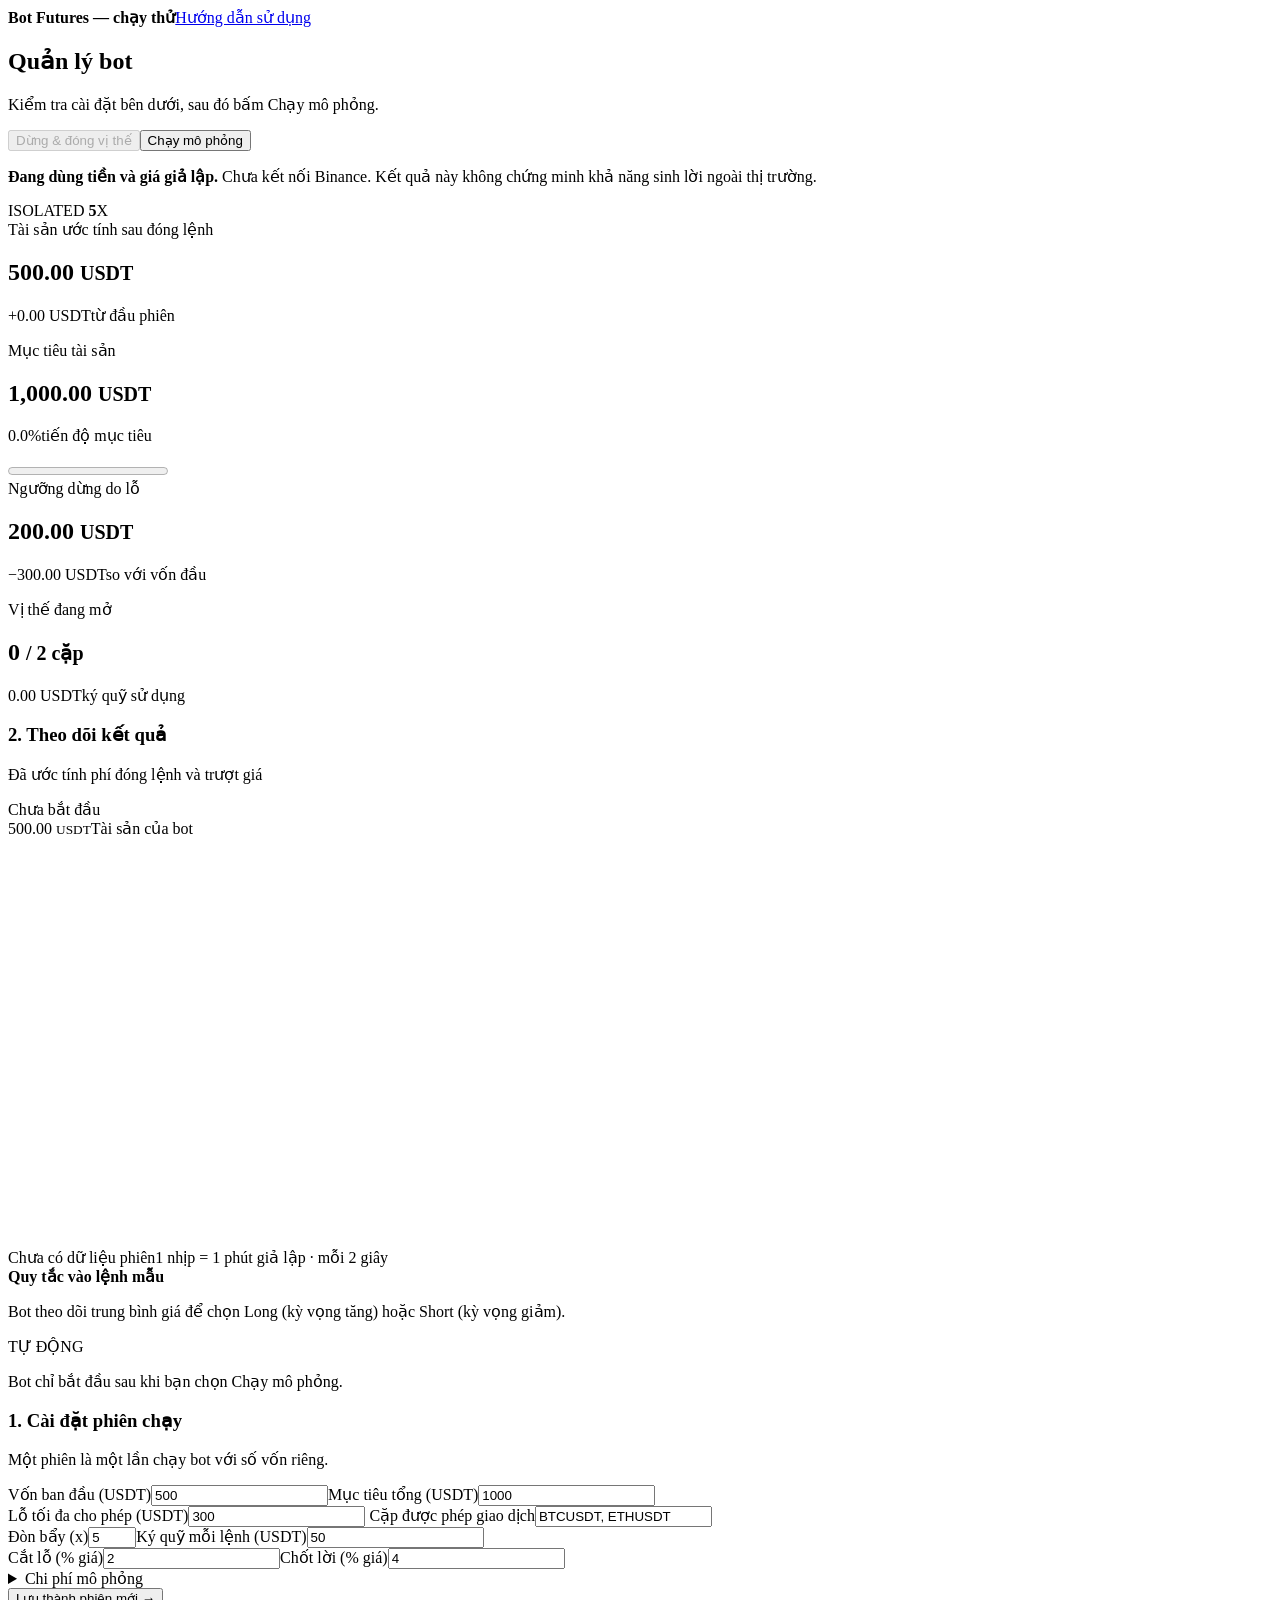
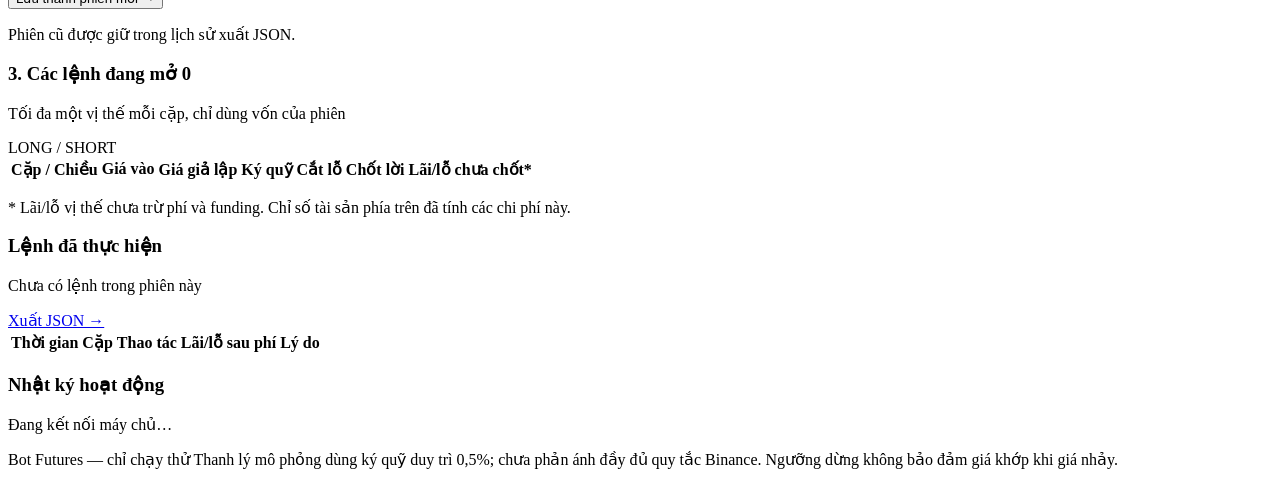
==== bot/static/index.html @ 4ffc8c5c "Add configurable Futures simulator and Windows launcher" ====
<!doctype html>
<html lang="vi">
<head><meta charset="UTF-8"><meta name="viewport" content="width=device-width, initial-scale=1"><title>TradePilot · Futures Lab</title><link rel="stylesheet" href="/static/style.css"><script src="/static/app.js" defer></script></head>
<body>
<main id="overview">
  <header><strong>Bot Futures — chạy thử</strong><a href="/static/huong-dan.html" target="_blank" rel="noopener">Hướng dẫn sử dụng</a></header>
  <section class="page-heading"><div><h1>Quản lý bot</h1><p class="subtitle">Kiểm tra cài đặt bên dưới, sau đó bấm Chạy mô phỏng.</p></div><div class="actions"><button id="stop" class="button danger" disabled>Dừng & đóng vị thế</button><button id="start" class="button primary">Chạy mô phỏng</button></div></section>
  <div class="notice"><p><strong>Đang dùng tiền và giá giả lập.</strong> Chưa kết nối Binance. Kết quả này không chứng minh khả năng sinh lời ngoài thị trường.</p><span class="notice-tag">ISOLATED <b id="leverage-tag">5</b>X</span></div>
  <div id="error" role="alert" class="error" hidden></div>
  <section class="metrics" aria-label="Tổng quan tài sản">
    <article class="metric"><div class="metric-label">Tài sản ước tính sau đóng lệnh </div><h2><span id="equity">500.00</span> <small>USDT</small></h2><p><span id="pnl" class="neutral">+0.00 USDT</span><span>từ đầu phiên</span></p></article>
    <article class="metric"><div class="metric-label">Mục tiêu tài sản </div><h2><span id="target">1,000.00</span> <small>USDT</small></h2><p><span id="progress-text">0.0%</span><span>tiến độ mục tiêu</span></p><progress id="progress" value="0" max="100" aria-label="Tiến độ mục tiêu"></progress></article>
    <article class="metric"><div class="metric-label">Ngưỡng dừng do lỗ </div><h2><span id="floor">200.00</span> <small>USDT</small></h2><p><span class="orange" id="max-loss">−300.00 USDT</span><span>so với vốn đầu</span></p></article>
    <article class="metric"><div class="metric-label">Vị thế đang mở </div><h2><span id="position-count">0</span> <small id="position-limit">/ 2 cặp</small></h2><p><span id="used-margin">0.00 USDT</span><span>ký quỹ sử dụng</span></p></article>
  </section>
  <div class="work-grid">
    <section class="panel chart-panel"><div class="panel-heading"><div><h3>2. Theo dõi kết quả</h3><p>Đã ước tính phí đóng lệnh và trượt giá</p></div><span id="status" class="tag">Chưa bắt đầu</span></div>
      <div class="chart-top"><span id="chart-equity">500.00 <small>USDT</small></span><span class="legend"><i></i>Tài sản của bot</span></div>
      <svg id="chart" viewBox="0 0 700 225" role="img" aria-label="Biểu đồ tài sản mô phỏng"></svg>
      <div class="chart-footer"><span id="tick-label">Chưa có dữ liệu phiên</span><span>1 nhịp = 1 phút giả lập · mỗi 2 giây</span></div>
      <div class="strategy"><div><strong>Quy tắc vào lệnh mẫu</strong><p>Bot theo dõi trung bình giá để chọn Long (kỳ vọng tăng) hoặc Short (kỳ vọng giảm).</p></div><span class="tag">TỰ ĐỘNG</span></div>
      <p class="micro" id="reason">Bot chỉ bắt đầu sau khi bạn chọn Chạy mô phỏng.</p>
    </section>
    <section class="panel config-panel" id="configuration"><div class="panel-heading"><div><h3>1. Cài đặt phiên chạy</h3><p>Một phiên là một lần chạy bot với số vốn riêng.</p></div></div>
      <form id="config-form">
        <div class="form-row"><label>Vốn ban đầu (USDT)<input name="capital" type="number" min="0.01" step="any" value="500" required></label><label>Mục tiêu tổng (USDT)<input name="target" type="number" min="0.01" step="any" value="1000" required></label></div>
        <label>Lỗ tối đa cho phép (USDT)<input name="max_loss" type="number" min="0.01" step="any" value="300" required></label>
        <label>Cặp được phép giao dịch<input name="symbols" value="BTCUSDT, ETHUSDT" required spellcheck="false"></label>
        <div class="form-row"><label>Đòn bẩy (x)<input name="leverage" type="number" min="1" max="20" step="1" value="5" required></label><label>Ký quỹ mỗi lệnh (USDT)<input name="order_budget" type="number" min="0.01" step="any" value="50" required></label></div>
        <div class="form-row"><label>Cắt lỗ (% giá)<input name="stop_loss_pct" type="number" min="0.01" max="50" step="any" value="2" required></label><label>Chốt lời (% giá)<input name="take_profit_pct" type="number" min="0.01" max="100" step="any" value="4" required></label></div>
        <details><summary>Chi phí mô phỏng</summary><div class="form-row"><label>Phí mỗi chiều (bps)<input name="fee_bps" type="number" min="0" max="100" step="any" value="5" required></label><label>Trượt giá (bps)<input name="slippage_bps" type="number" min="0" max="100" step="any" value="5" required></label></div><label>Funding mỗi 8 giờ giả lập (bps)<input name="funding_bps" type="number" min="-100" max="100" step="any" value="1" required></label><p class="micro">1 bps = 0,01%. Funding dương: Long trả, Short nhận. Đây là giả định kiểm thử.</p></details>
        <button class="button secondary" type="submit" id="save">Lưu thành phiên mới <span>→</span></button><p class="micro" id="config-help">Phiên cũ được giữ trong lịch sử xuất JSON.</p>
      </form>
    </section>
  </div>
  <section id="positions" class="panel positions-panel"><div class="panel-heading"><div><h3>3. Các lệnh đang mở <span class="count" id="open-count">0</span></h3><p>Tối đa một vị thế mỗi cặp, chỉ dùng vốn của phiên</p></div><span class="tag">LONG / SHORT</span></div><div class="table-scroll"><table><thead><tr><th>Cặp / Chiều</th><th>Giá vào</th><th>Giá giả lập</th><th>Ký quỹ</th><th>Cắt lỗ</th><th>Chốt lời</th><th>Lãi/lỗ chưa chốt*</th></tr></thead><tbody id="position-rows"></tbody></table></div><p class="micro table-note">* Lãi/lỗ vị thế chưa trừ phí và funding. Chỉ số tài sản phía trên đã tính các chi phí này.</p></section>
  <div class="bottom-grid"><section class="panel"><div class="panel-heading"><div><h3>Lệnh đã thực hiện</h3><p id="trade-count">Chưa có lệnh trong phiên này</p></div><a class="text-link" href="/api/export" download>Xuất JSON →</a></div><div class="table-scroll"><table><thead><tr><th>Thời gian</th><th>Cặp</th><th>Thao tác</th><th>Lãi/lỗ sau phí</th><th>Lý do</th></tr></thead><tbody id="trade-rows"></tbody></table></div></section><section class="panel"><div class="panel-heading"><div><h3>Nhật ký hoạt động</h3><p id="connection">Đang kết nối máy chủ…</p></div><span class="status-dot"></span></div><div id="events" class="events"></div></section></div>
  <footer>Bot Futures — chỉ chạy thử <span>Thanh lý mô phỏng dùng ký quỹ duy trì 0,5%; chưa phản ánh đầy đủ quy tắc Binance. Ngưỡng dừng không bảo đảm giá khớp khi giá nhảy.</span></footer>
</main>
</body></html>
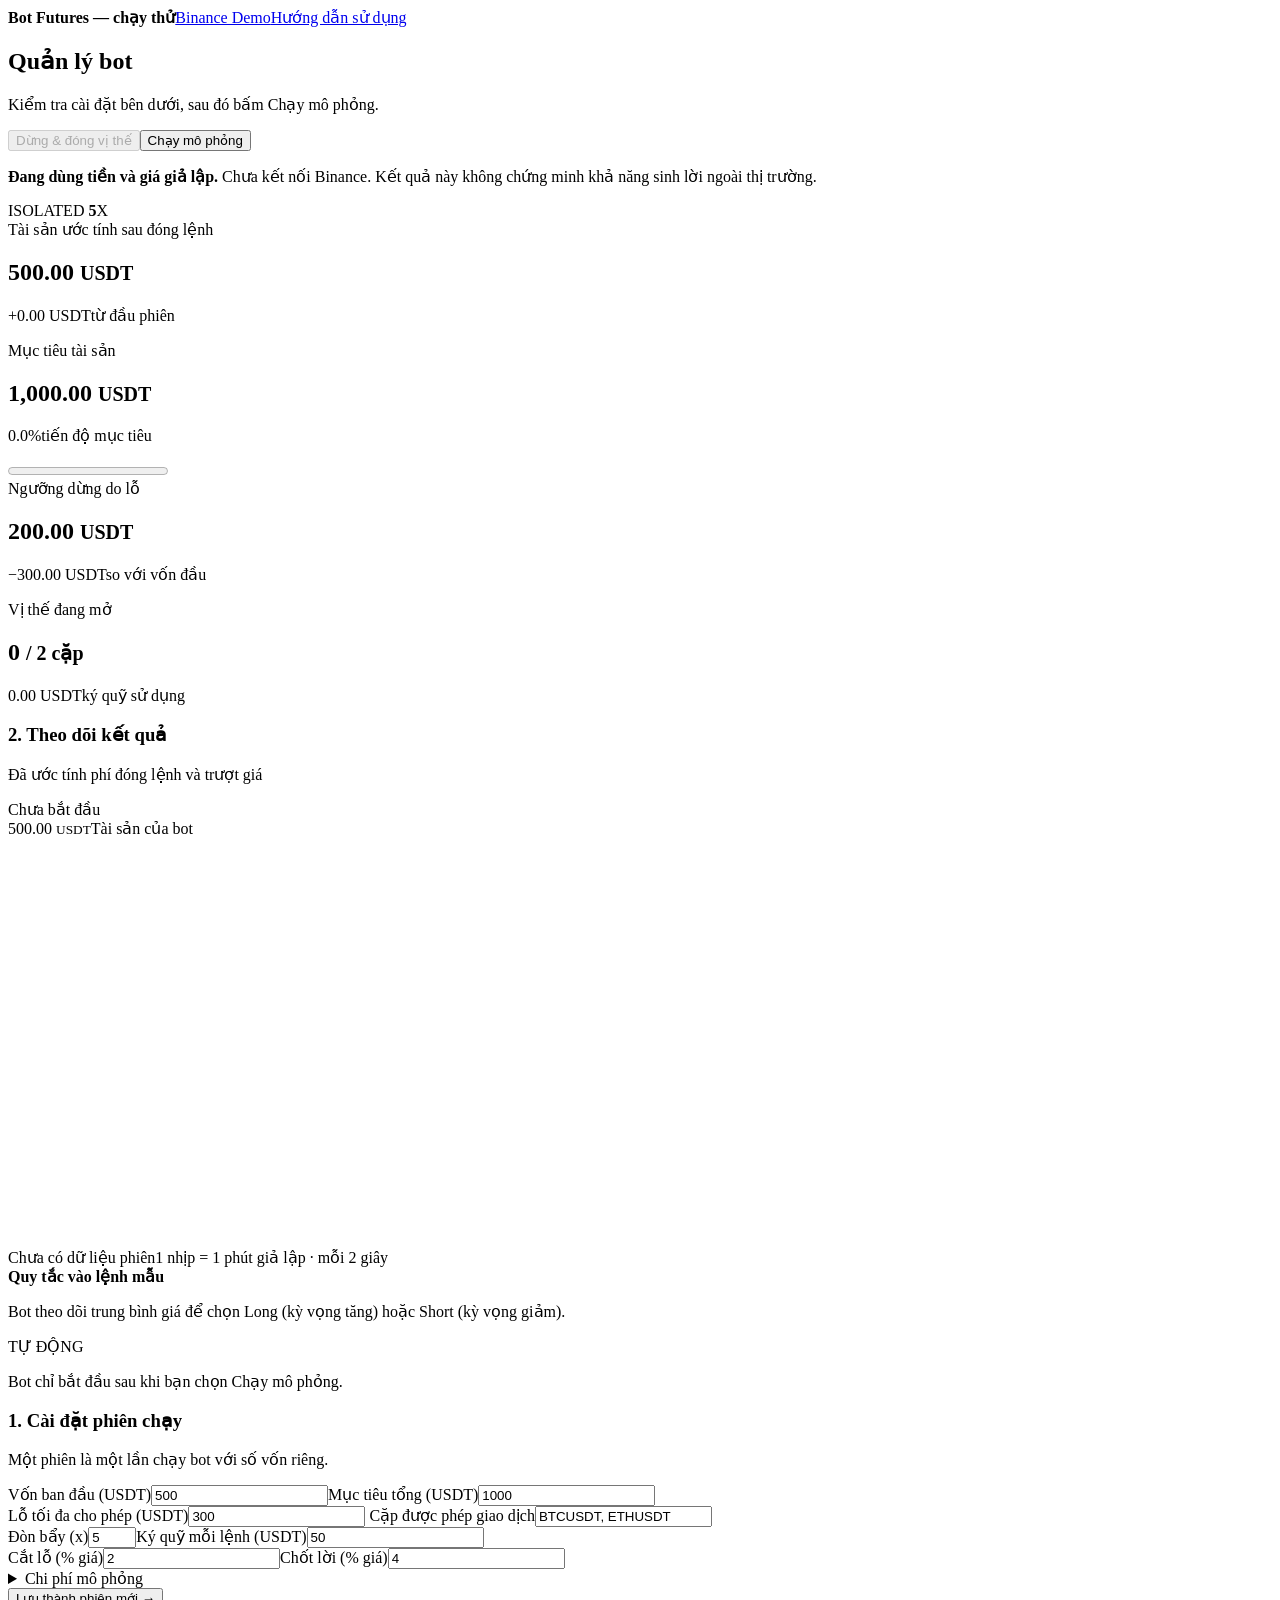
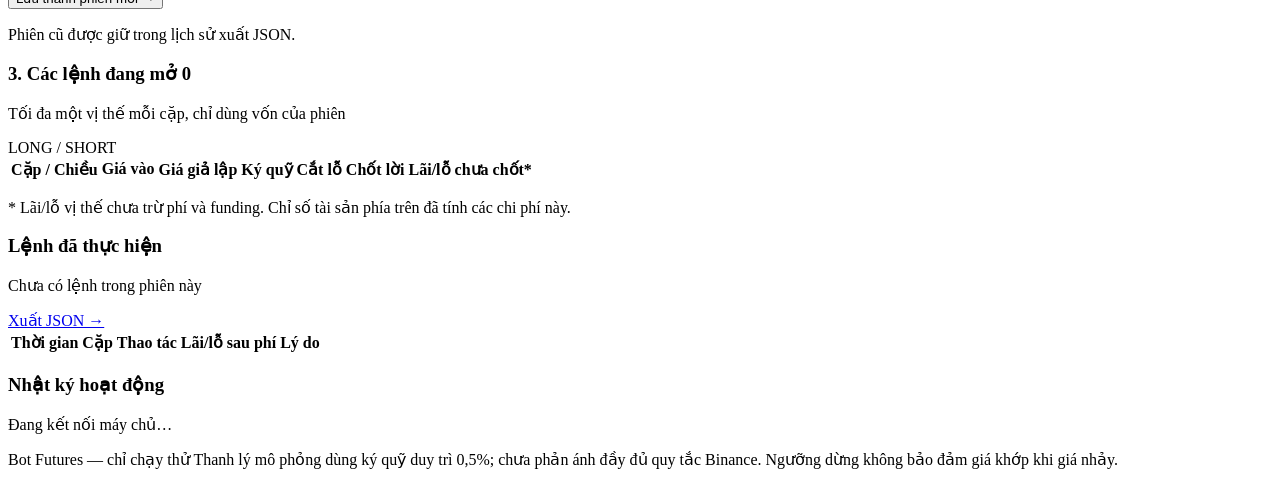
==== commit f7d9b5eb: "Add Binance Futures Demo connection and protected order workflow" ====
--- a/bot/static/index.html
+++ b/bot/static/index.html
@@ -3,7 +3,7 @@
 <head><meta charset="UTF-8"><meta name="viewport" content="width=device-width, initial-scale=1"><title>TradePilot · Futures Lab</title><link rel="stylesheet" href="/static/style.css"><script src="/static/app.js" defer></script></head>
 <body>
 <main id="overview">
-  <header><strong>Bot Futures — chạy thử</strong><a href="/static/huong-dan.html" target="_blank" rel="noopener">Hướng dẫn sử dụng</a></header>
+  <header><strong>Bot Futures — chạy thử</strong><a href="/demo">Binance Demo</a><a href="/static/huong-dan.html" target="_blank" rel="noopener">Hướng dẫn sử dụng</a></header>
   <section class="page-heading"><div><h1>Quản lý bot</h1><p class="subtitle">Kiểm tra cài đặt bên dưới, sau đó bấm Chạy mô phỏng.</p></div><div class="actions"><button id="stop" class="button danger" disabled>Dừng & đóng vị thế</button><button id="start" class="button primary">Chạy mô phỏng</button></div></section>
   <div class="notice"><p><strong>Đang dùng tiền và giá giả lập.</strong> Chưa kết nối Binance. Kết quả này không chứng minh khả năng sinh lời ngoài thị trường.</p><span class="notice-tag">ISOLATED <b id="leverage-tag">5</b>X</span></div>
   <div id="error" role="alert" class="error" hidden></div>
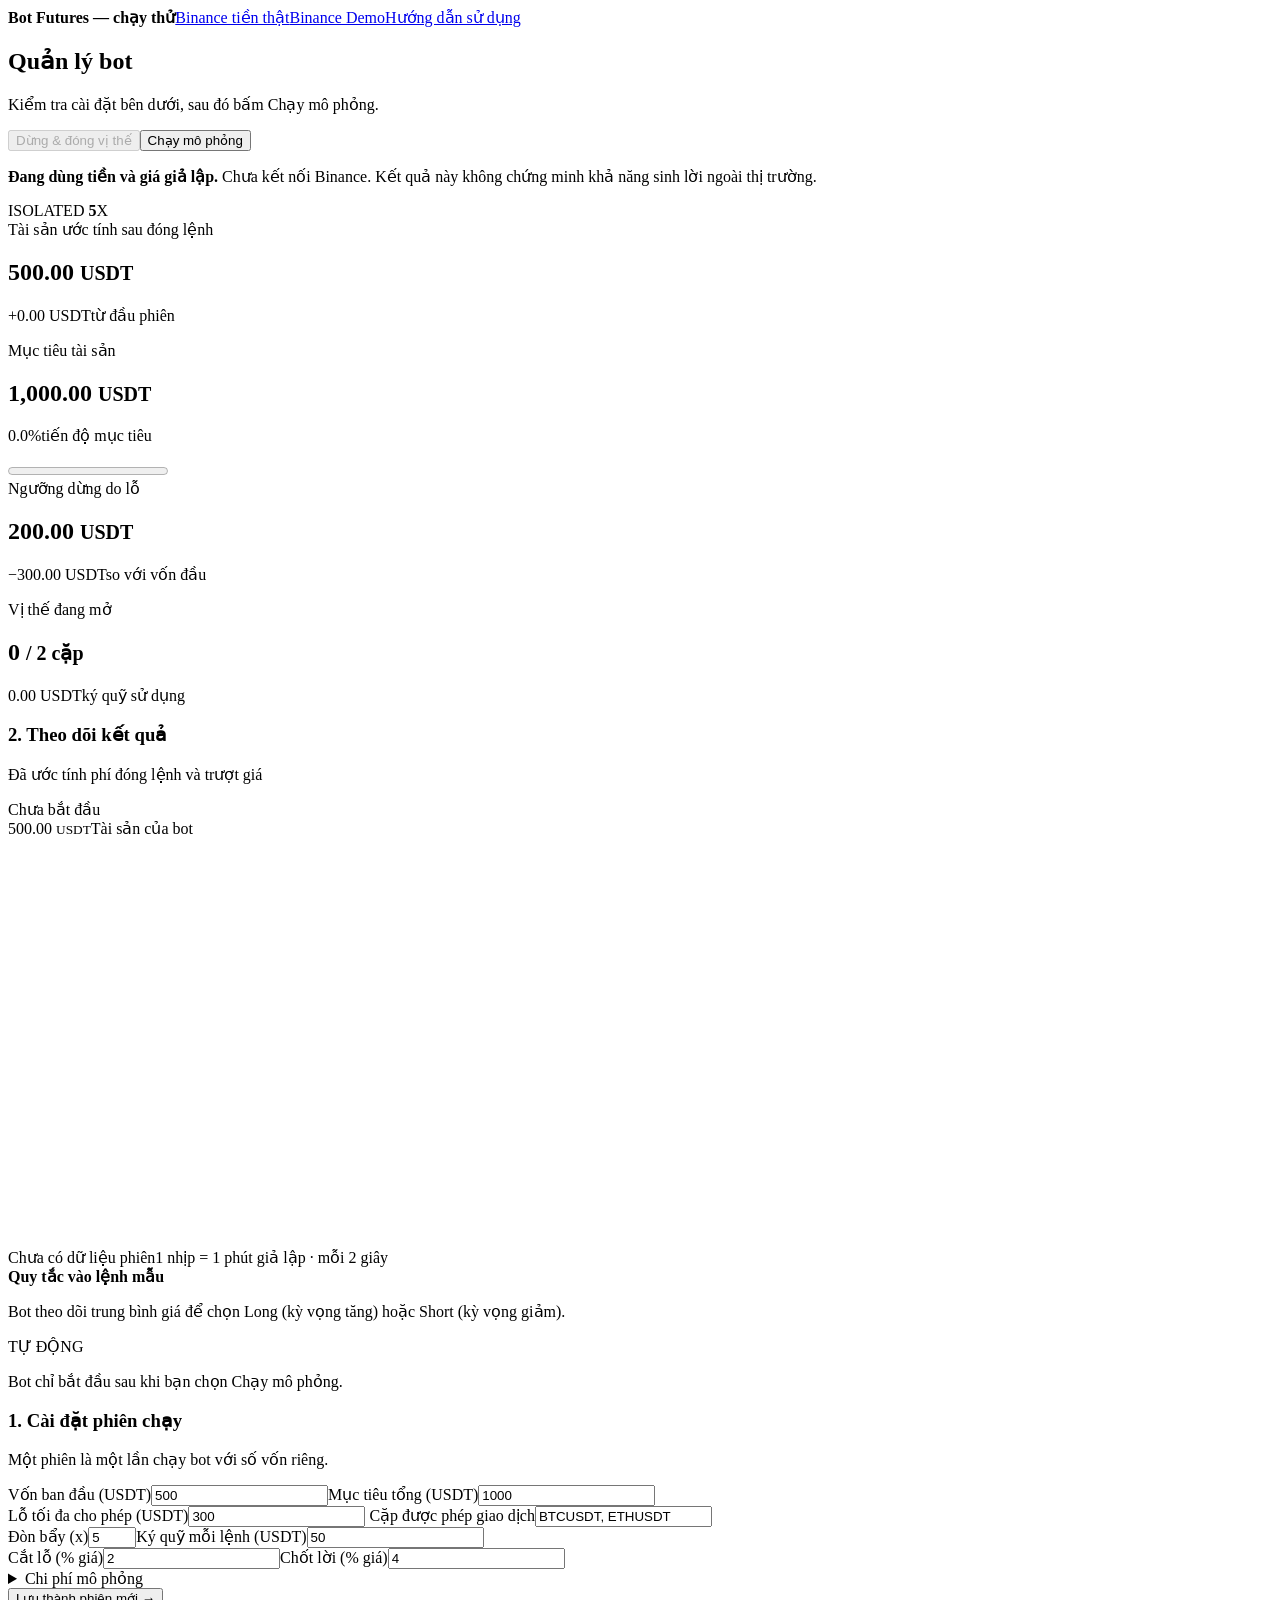
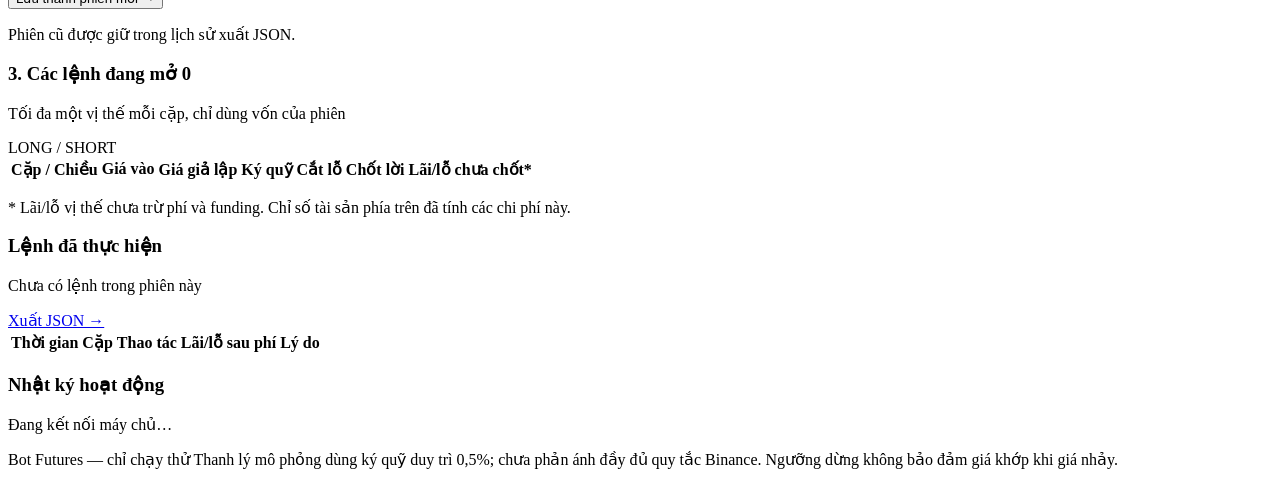
==== commit 457a79a3: "Add explicit Binance Futures live trading mode and Windows guide" ====
--- a/bot/static/index.html
+++ b/bot/static/index.html
@@ -3,7 +3,7 @@
 <head><meta charset="UTF-8"><meta name="viewport" content="width=device-width, initial-scale=1"><title>TradePilot · Futures Lab</title><link rel="stylesheet" href="/static/style.css"><script src="/static/app.js" defer></script></head>
 <body>
 <main id="overview">
-  <header><strong>Bot Futures — chạy thử</strong><a href="/demo">Binance Demo</a><a href="/static/huong-dan.html" target="_blank" rel="noopener">Hướng dẫn sử dụng</a></header>
+  <header><strong>Bot Futures — chạy thử</strong><a href="/live">Binance tiền thật</a><a href="/demo">Binance Demo</a><a href="/static/huong-dan.html" target="_blank" rel="noopener">Hướng dẫn sử dụng</a></header>
   <section class="page-heading"><div><h1>Quản lý bot</h1><p class="subtitle">Kiểm tra cài đặt bên dưới, sau đó bấm Chạy mô phỏng.</p></div><div class="actions"><button id="stop" class="button danger" disabled>Dừng & đóng vị thế</button><button id="start" class="button primary">Chạy mô phỏng</button></div></section>
   <div class="notice"><p><strong>Đang dùng tiền và giá giả lập.</strong> Chưa kết nối Binance. Kết quả này không chứng minh khả năng sinh lời ngoài thị trường.</p><span class="notice-tag">ISOLATED <b id="leverage-tag">5</b>X</span></div>
   <div id="error" role="alert" class="error" hidden></div>
